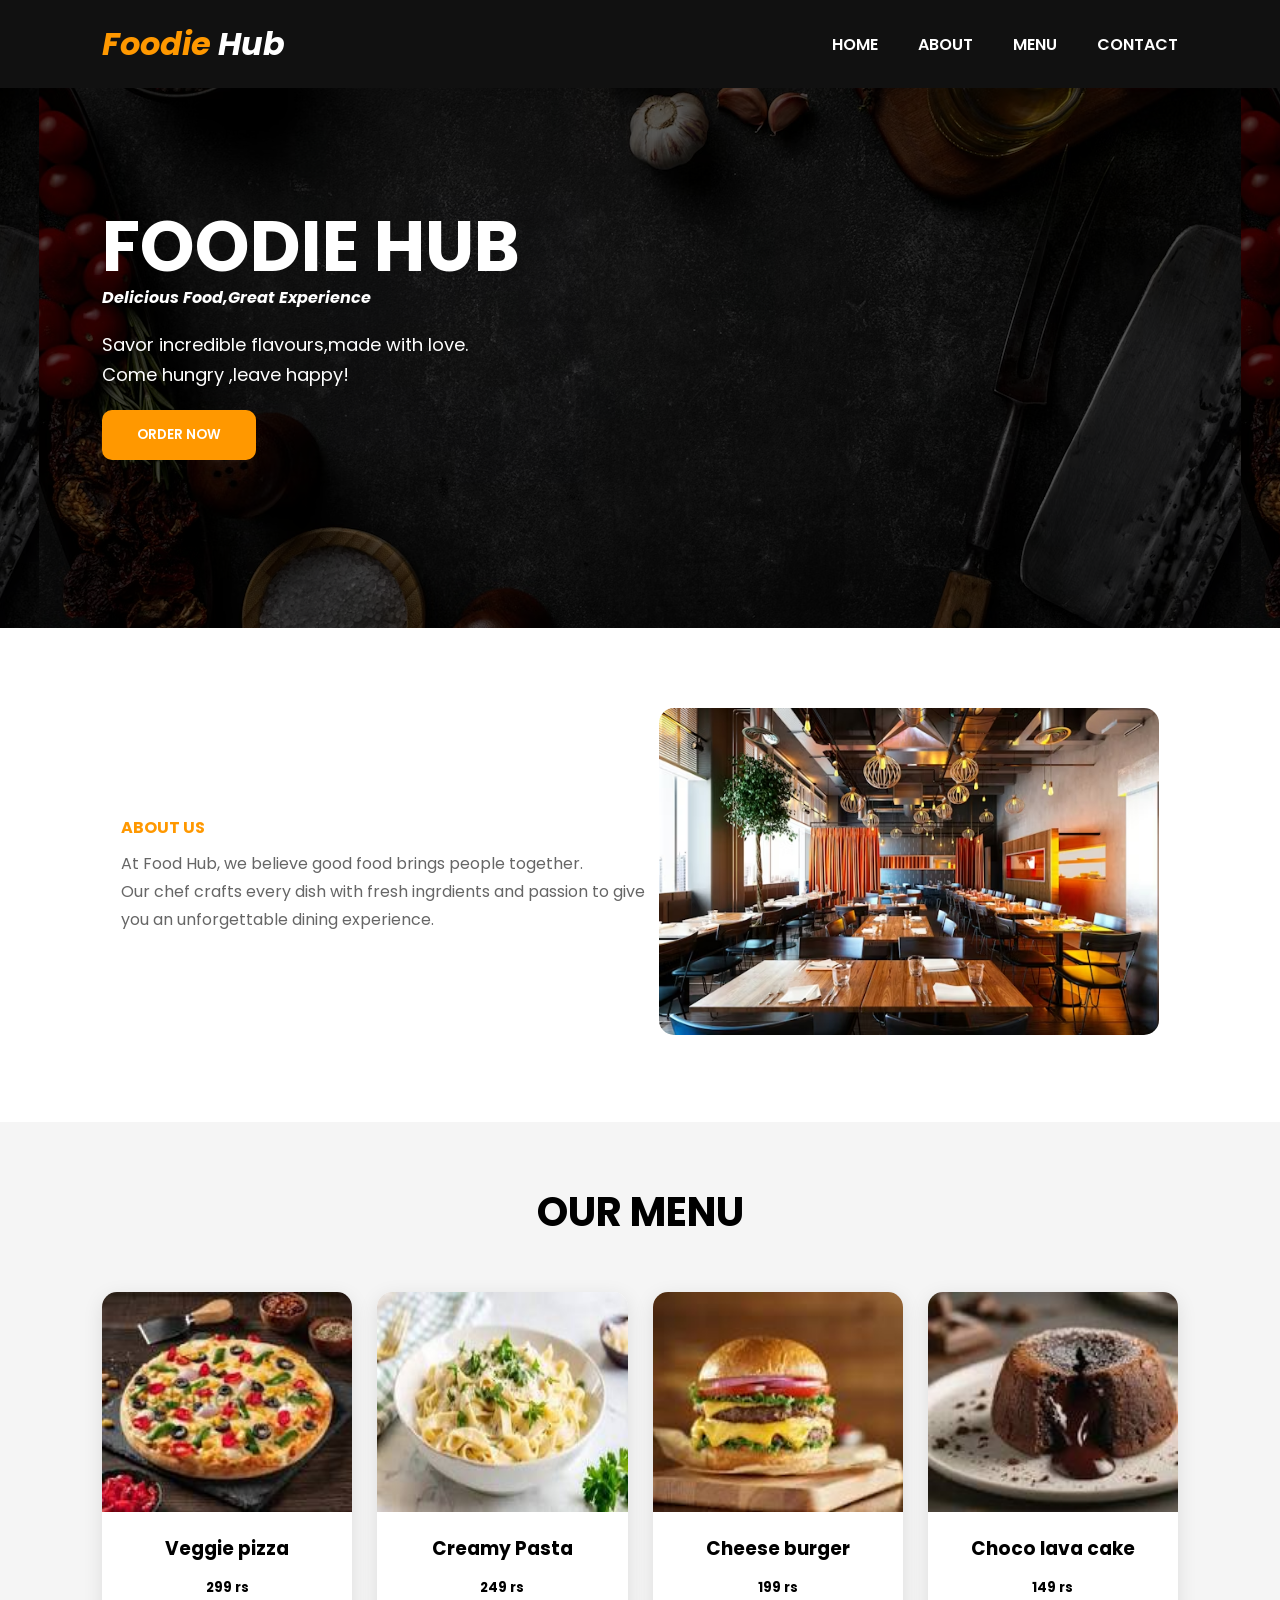
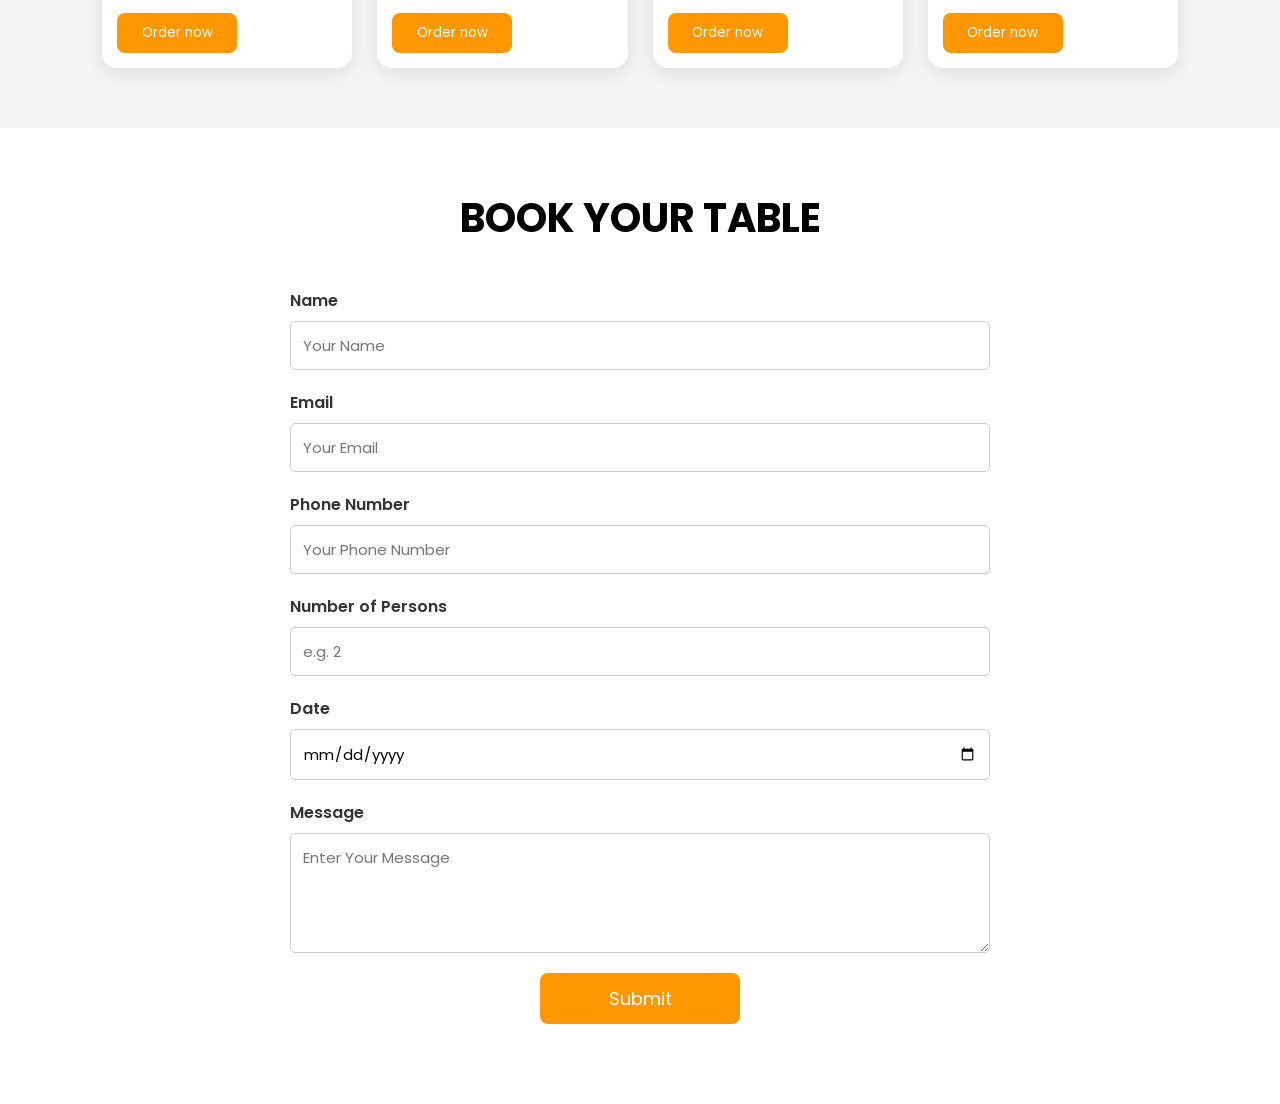
==== weektest1/index.html @ dbc12f76 "Add files via upload" ====
<!DOCTYPE html>
<html lang="en">
<head>
    <meta charset="UTF-8">
    <meta name="viewport" content="width=device-width, initial-scale=1.0">
    <title>Food Hub</title>

    <link href="https://fonts.googleapis.com/css2?family=Poppins:wght@300;400;500;600;700&display=swap" rel="stylesheet">

    <link rel="stylesheet" href="style.css">
</head>
<body>

    <!-- Navbar -->
    <header>
        <nav class="navbar">
            <div class="logo">
                 <i><span>Foodie</span> Hub</i>
            </div>

            <ul class="nav-links">
                <li><a href="#">HOME</a></li>
                <li><a href="#">ABOUT</a></li>
                <li><a href="#">MENU</a></li>
                <li><a href="#">CONTACT</a></li>

            </ul>
        </nav>
    </header>


    <section class="main">

        <div class="main-text"></div>

        <div class="main-content">
            <h1>FOODIE HUB </h1>
            <i>
                <h4>Delicious Food,Great Experience</h4>
            </i>

            <p>
                Savor incredible flavours,made with love.<br>
                Come hungry ,leave happy!
            </p>

            <button>ORDER NOW</button>

            
        </div>

    </section>


    <section class="about">

        <div class="about-text">
            <h4>ABOUT US</h4>

            
            <p>
                At Food Hub, we believe good food
                brings people together.<br> Our chef crafts every dish with 
                fresh ingrdients and passion to give<br> you an unforgettable dining experience.
            </p>

        </div>

        <div class="about-img">
            <img src="./restaurant.png">
        </div>

    </section>


    <section class="menu">

        <h2 align="center">OUR MENU</h2>

        <div class="cards">

            <div class="card">
                <img src="./veggiepizza.png">
                <h3 align="center">Veggie pizza</h3>
                <h5 align="center">299 rs</h5>
                <button>Order now</button>
            </div>

            <div class="card">
                <img src="./creamypasta.png">
                <h3 align="center">Creamy Pasta</h3>
                <h5 align="center">249 rs</h5>
                <button>Order now</button>
            </div>

            <div class="card">
                <img src="./cheeseburger.png">
                <h3 align="center">Cheese burger</h3>
                <h5 align="center">199 rs</h5>
                <button >Order now</button>
            </div>

            <div class="card">
                <img src="./chocolavacake.png">
                <h3 align="center">Choco lava cake</h3>
                <h5 align="center">149 rs</h5>
                <button>Order now</button>
            </div>

        </div>

    </section>

    <!-- Order Form -->

    <section class="order" id="contact">

    <h2>BOOK YOUR TABLE</h2>

    <form>

        <div class="form-group">
            <label for="fullname">Name</label>
            <input type="text" id="fullname" name="fullname" placeholder="Your Name">
        </div>

        <div class="form-group">
            <label for="email">Email</label>
            <input type="email" id="email" name="email" placeholder="Your Email">
        </div>

        <div class="form-group">
            <label for="phone">Phone Number</label>
            <input type="tel" id="phone" name="phone" placeholder="Your Phone Number">
        </div>

        <div class="form-group">
            <label for="persons">Number of Persons</label>
            <input type="number" id="persons" name="persons" placeholder="e.g. 2">
        </div>

        <div class="form-group">
            <label for="date">Date</label>
            <input type="date" id="date" name="date">
        </div>

        <div class="form-group">
            <label for="message">Message</label>
            <textarea id="message" name="message" placeholder="Enter Your Message"></textarea>
        </div>

        <button type="submit">Submit</button>

    </form>

</section>


</body>
</html>
---- weektest1/style.css ----
*{
    margin:0;
    padding:0;
    box-sizing:border-box;
    font-family:'Poppins',sans-serif;
}

body{
    background:#f5f5f5;
}

/* Navbar */

.navbar{
    background:#111;
    display:flex;
    justify-content:space-between;
    align-items:center;
    padding:20px 8%;
}

.logo{
    color:#fff;
    font-size:32px;
    font-weight:700;
}

.logo span{
    color:#ff9800;
}

.nav-links{
    display:flex;
    list-style:none;
}

.nav-links li{
    margin-left:40px;
}

.nav-links a{
    text-decoration:none;
    color:#fff;
    font-weight:600;
}

.main{
    position:relative;
    height:60vh;

    background:url("./back.png");
    background-size:auto;
    background-position:center;
}

.main-text{
    position:absolute;
    width:100%;
    height:100%;
    background:rgba(0,0,0,0.65);
}

.main-content{
    position:relative;
    z-index:1;
    color:white;
    padding:120px 8%;
    width:50%;
}

.main-content h1{
    font-size:70px;
    line-height:1.1;
}

.main-content p{
    margin:20px 0;
    font-size:18px;
    line-height:30px;
}

.main-content button{
    padding:15px 35px;
    border:none;
    border-radius:10px;
    background:#ff9800;
    color:white;
    font-weight:600;

}

.features{
    margin-top:50px;
    display:flex;
    gap:40px;
}

/* About */

.about{
    display:flex;
    justify-content:center;
    align-items:center;
    padding:80px 8%;
    background:white;
}

.about-text{
    width:50%;
}

.about-text h4{
    color:#ff9800;
    margin-bottom:10px;
}

.about-text h2{
    font-size:45px;
    margin-bottom:20px;
}

.about-text p{
    color:#666;
    line-height:28px;
}

.about-text button{
    margin-top:25px;
    padding:12px 30px;
    border:none;
    background:#ff9800;
    color:white;
    border-radius:30px;
}

.about-img img{
    width:500px;
    border-radius:15px;
}



.menu{
    padding:60px 8%;
}

.menu h2{
    text-align:center;
    margin-bottom:50px;
    font-size:40px;
}

.cards{
    display:grid;
    grid-template-columns:repeat(4,1fr);
    gap:25px;
}

.card{
    background:white;
    border-radius:15px;
    overflow:hidden;
    box-shadow:0 5px 20px rgba(0,0,0,.1);
}

.card img{
    width:100%;
    height:220px;

}

.card h3{
    padding:15px;
}

.card button{
    margin:15px;
    width:120px;
    height:40px;
    border:none;
    background:#ff9800;
    color:white;
    border-radius:8px;

}

.order{
    padding:60px 8%;
    background:white;
}

.order h2{
    text-align:center;
    margin-bottom:40px;
    font-size:40px;
}

form{
    max-width:700px;
    margin:auto;
}

.form-group{
    display:flex;
    flex-direction:column;
    margin-bottom:20px;
}

label{
    font-size:16px;
    font-weight:600;
    margin-bottom:8px;
    color:#333;
}

input,
textarea{
    width:100%;
    padding:12px;
    border:1px solid #ccc;
    border-radius:5px;
    font-size:15px;
}

textarea{
    height:120px;

}

form button{
    display:block;
    width:200px;
    margin:20px auto;
    padding:12px;
    border:none;
    background:#ff9800;
    color:white;
    font-size:18px;
    border-radius:8px;
  
}
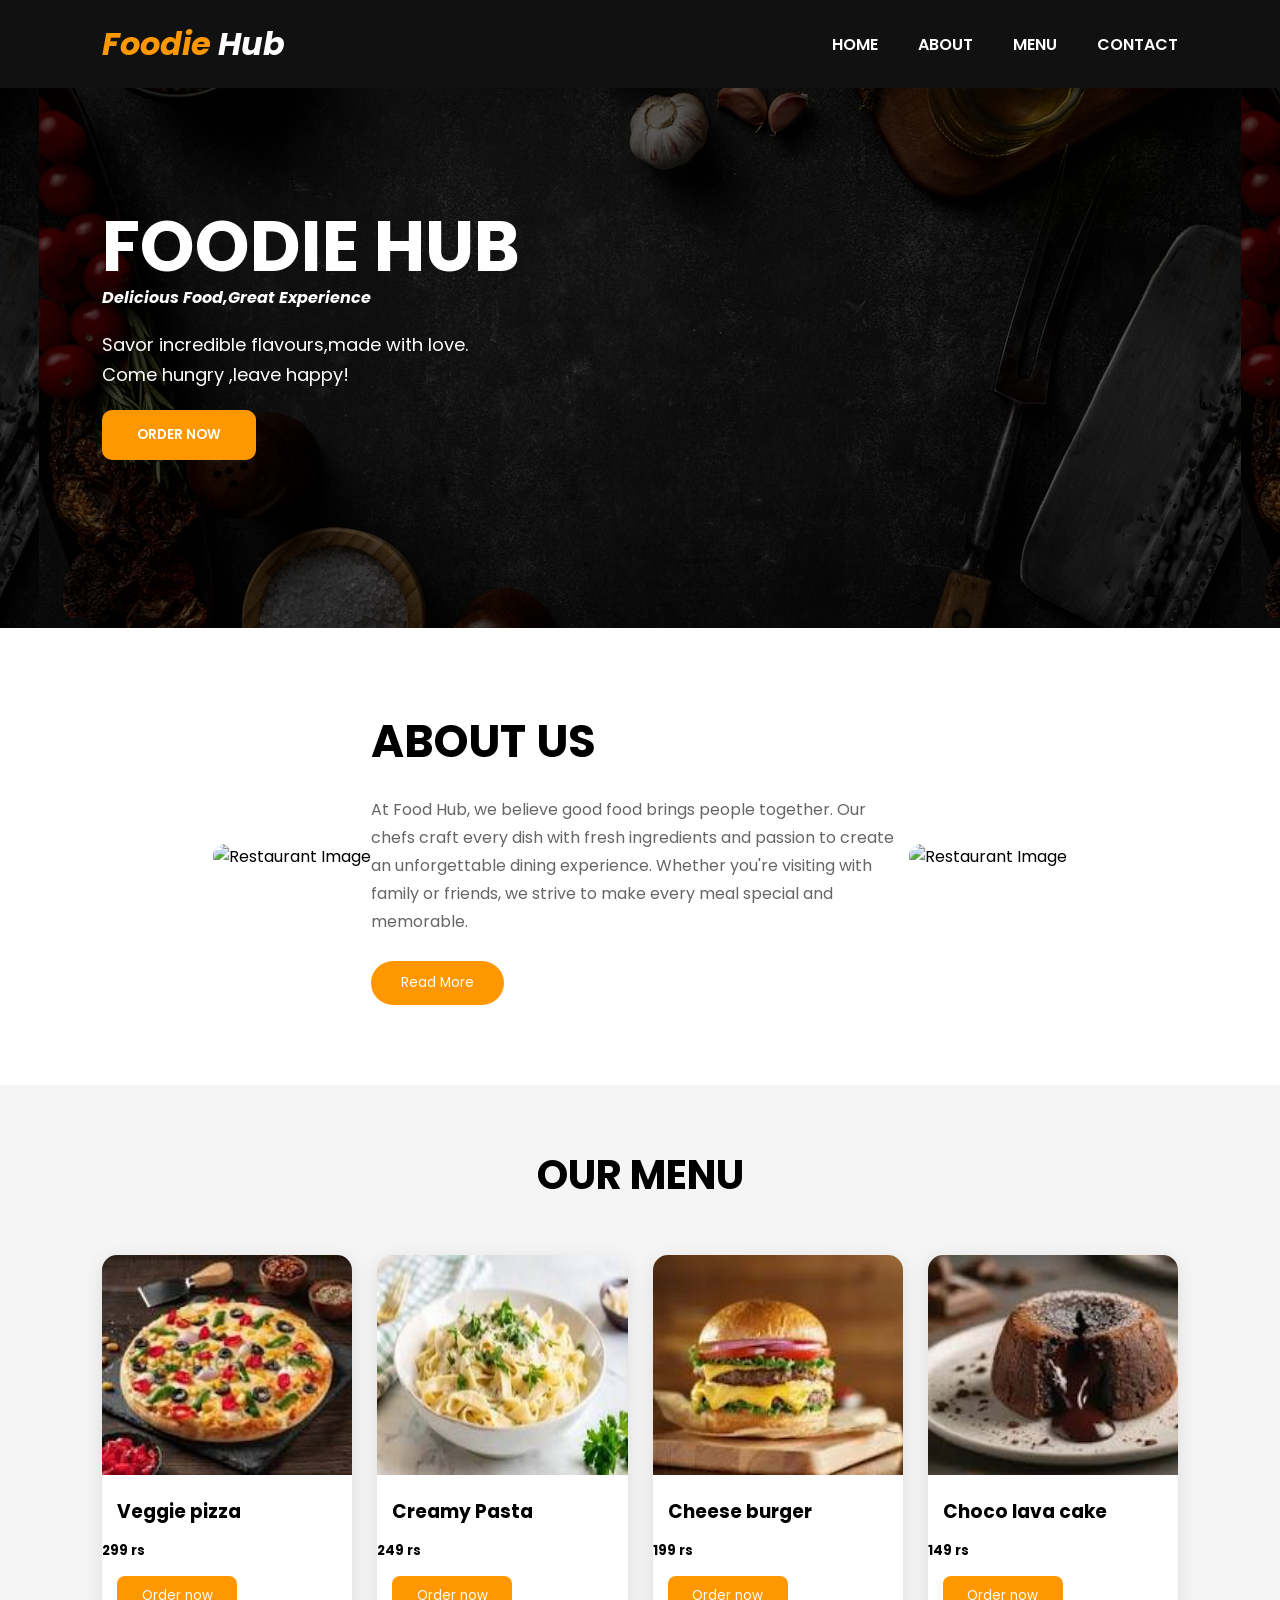
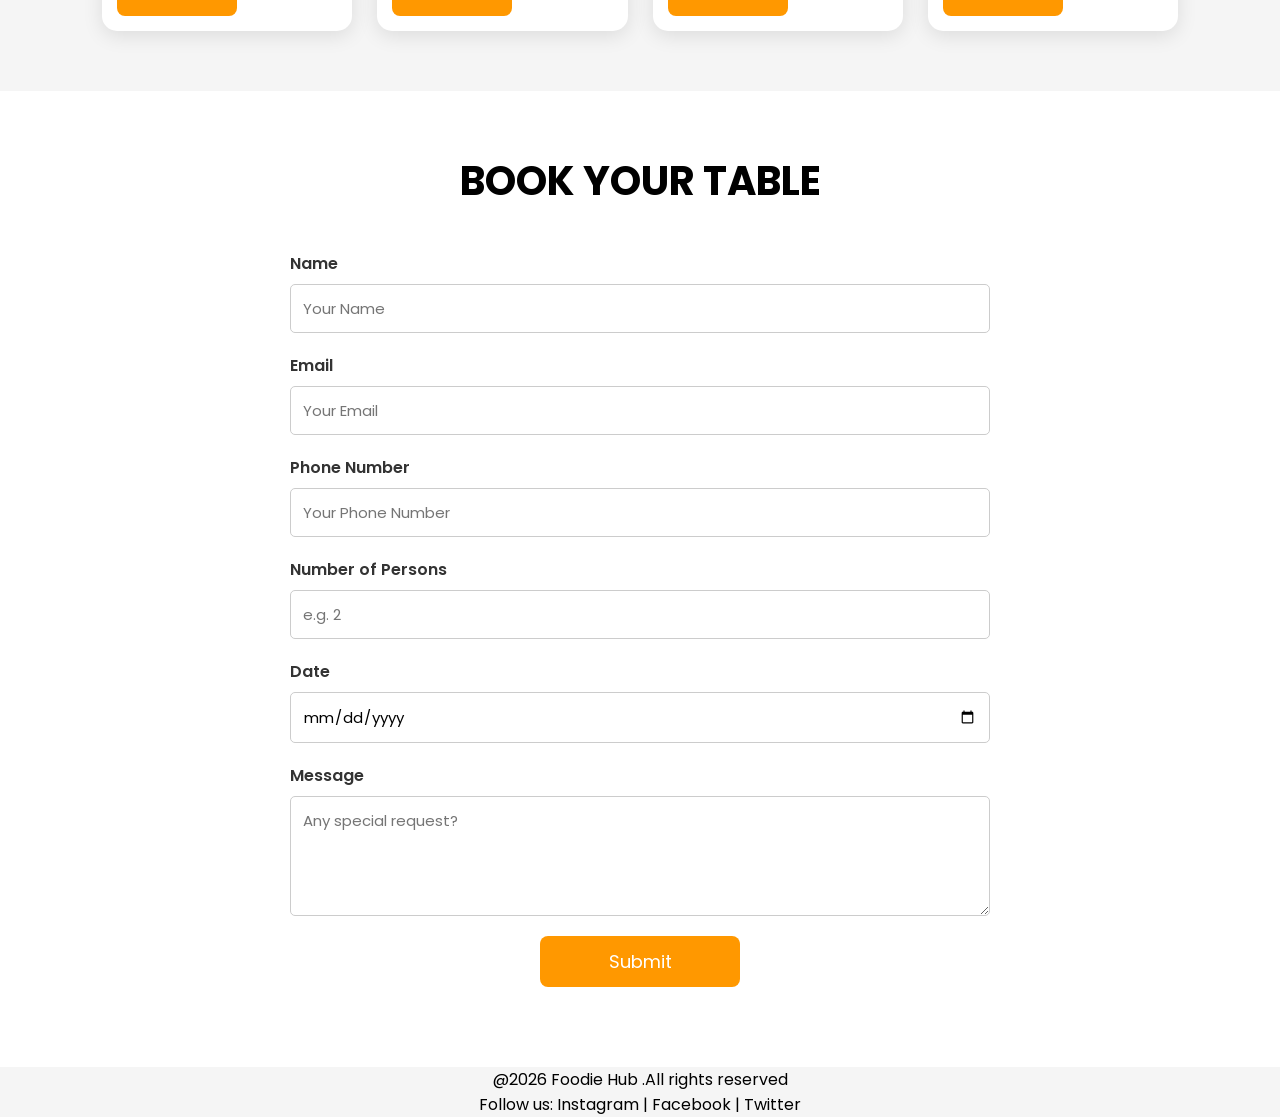
==== commit 4a8a5204: "Update index.html" ====
--- a/weektest1/index.html
+++ b/weektest1/index.html
@@ -54,23 +54,29 @@
 
     <section class="about">
 
-        <div class="about-text">
-            <h4>ABOUT US</h4>
+    <div class="about-img">
+        <img src="./restaurant1.png" alt="Restaurant Image">
+    </div>
 
-            
-            <p>
-                At Food Hub, we believe good food
-                brings people together.<br> Our chef crafts every dish with 
-                fresh ingrdients and passion to give<br> you an unforgettable dining experience.
-            </p>
+    <div class="about-text">
+        <h2>ABOUT US</h2>
 
-        </div>
+        <p>
+            At Food Hub, we believe good food brings people together.
+            Our chefs craft every dish with fresh ingredients and passion
+            to create an unforgettable dining experience. Whether you're
+            visiting with family or friends, we strive to make every meal
+            special and memorable.
+        </p>
 
-        <div class="about-img">
-            <img src="./restaurant.png">
-        </div>
+        <button>Read More</button>
+    </div>
 
-    </section>
+    <div class="about-img">
+        <img src="./restaurant2.png" alt="Restaurant Image">
+    </div>
+
+</section>
 
 
     <section class="menu">
@@ -81,29 +87,29 @@
 
             <div class="card">
                 <img src="./veggiepizza.png">
-                <h3 align="center">Veggie pizza</h3>
-                <h5 align="center">299 rs</h5>
+                <h3 align="left">Veggie pizza</h3>
+                <h5 align="left">299 rs</h5>
                 <button>Order now</button>
             </div>
 
             <div class="card">
                 <img src="./creamypasta.png">
-                <h3 align="center">Creamy Pasta</h3>
-                <h5 align="center">249 rs</h5>
+                <h3 align="left">Creamy Pasta</h3>
+                <h5 align="left">249 rs</h5>
                 <button>Order now</button>
             </div>
 
             <div class="card">
                 <img src="./cheeseburger.png">
-                <h3 align="center">Cheese burger</h3>
-                <h5 align="center">199 rs</h5>
+                <h3 align="left">Cheese burger</h3>
+                <h5 align="left">199 rs</h5>
                 <button >Order now</button>
             </div>
 
             <div class="card">
                 <img src="./chocolavacake.png">
-                <h3 align="center">Choco lava cake</h3>
-                <h5 align="center">149 rs</h5>
+                <h3 align="left">Choco lava cake</h3>
+                <h5 align="left">149 rs</h5>
                 <button>Order now</button>
             </div>
 
@@ -121,32 +127,32 @@
 
         <div class="form-group">
             <label for="fullname">Name</label>
-            <input type="text" id="fullname" name="fullname" placeholder="Your Name">
+            <input type="text" name="fullname" placeholder="Your Name">
         </div>
 
         <div class="form-group">
             <label for="email">Email</label>
-            <input type="email" id="email" name="email" placeholder="Your Email">
+            <input type="email" name="email" placeholder="Your Email">
         </div>
 
         <div class="form-group">
             <label for="phone">Phone Number</label>
-            <input type="tel" id="phone" name="phone" placeholder="Your Phone Number">
+            <input type="tel" name="phone" placeholder="Your Phone Number">
         </div>
 
         <div class="form-group">
             <label for="persons">Number of Persons</label>
-            <input type="number" id="persons" name="persons" placeholder="e.g. 2">
+            <input type="number" name="persons" placeholder="e.g. 2">
         </div>
 
         <div class="form-group">
             <label for="date">Date</label>
-            <input type="date" id="date" name="date">
+            <input type="date" name="date">
         </div>
 
         <div class="form-group">
             <label for="message">Message</label>
-            <textarea id="message" name="message" placeholder="Enter Your Message"></textarea>
+            <textarea  name="message" placeholder="Any special request?"></textarea>
         </div>
 
         <button type="submit">Submit</button>
@@ -157,4 +163,6 @@
 
 
 </body>
-</html>+    <footer><p align="center">@2026 Foodie Hub .All rights reserved</p>
+<p align="center">Follow us: Instagram | Facebook | Twitter</p></footer>
+</html>
